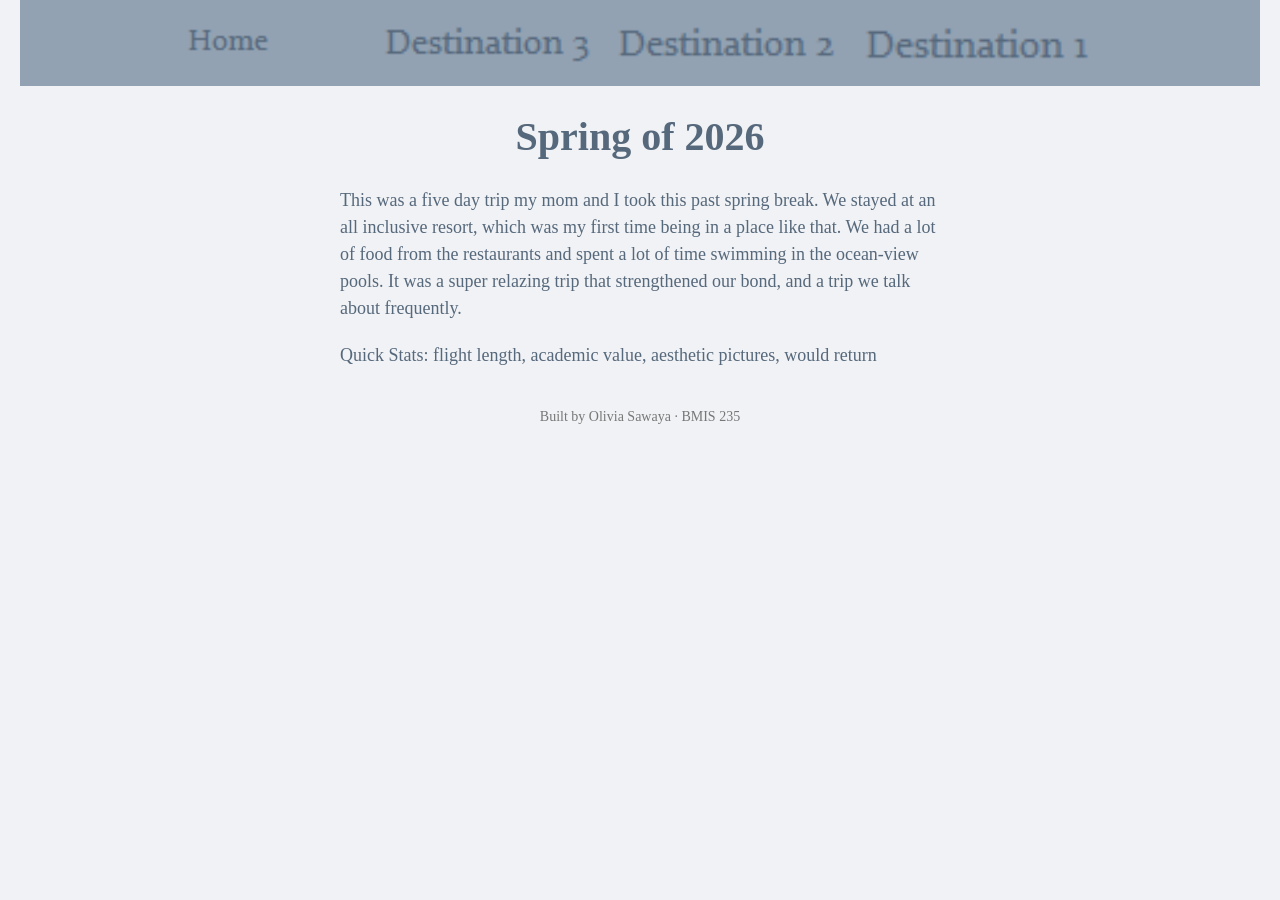
==== page1.html @ 1b84f036 "Update author details and page content in page1.html" ====
<!DOCTYPE html>
<!--
  Author: Olivia Sawaya
  GU username: osawaya
  Course: BMIS 235 - HTML-3
-->
<html lang="en">
<head>
<meta charset="utf-8">
<meta name="author" content="Olivia Sawaya">
<title>Destination 3 - Cabo, Mexico</title>

<!-- this one line connects the page to the stylesheet -->
<link rel="stylesheet" href="styles.css">
</head>
<body>

<!-- ===== MENU ============================================================
     The menu is four links. Each link wraps an image instead of words.
     Build it once on this page, check that every link works,
     then copy the whole <nav> block and paste it over the menu on the
     other three pages, so every page has the exact same menu.
     ===================================================================== -->
<nav>
    <a href="index.html"><img src="img/home.png" alt="Home"></a>
    <a href="page1.html"><img src="img/page1.png" alt="Destination 3"></a>
    <a href="page2.html"><img src="img/page2.png" alt="Destination 2"></a>
    <a href="page3.html"><img src="img/page3.png" alt="Destination 1"></a>
</nav>

<h1>Spring of 2026</h1>
<p>This was a five day trip my mom and I took this past spring break. We stayed at an all inclusive resort, which was my first time being in a place like that. We had a lot of food from the restaurants and spent a lot of time swimming in the ocean-view pools. It was a super relazing trip that strengthened our bond, and a trip we talk about frequently.</p>
<p>Quick Stats: flight length, academic value, aesthetic pictures, would return</p>

<!-- Footer: fill in your name -->
<footer>Built by Olivia Sawaya &middot; BMIS 235</footer>

</body>
</html>
---- styles.css ----
/* =====================================================================
   styles.css  ·  YOUR BRAND
   ---------------------------------------------------------------------
   This one file is your brand guide. Every page that links to it gets
   the same font, the same colors and the same spacing.
   Change a color here once, and every page changes.

   Use the same font and colors you picked for your Excel menu images,
   so the menu and the pages look like one brand.
   ===================================================================== */

body {
    font-family: Georgia, "Times New Roman", serif;
    background-color: #f0f2f5;
    color: #56687B;
    margin: 0;
    padding: 0 20px 40px 20px;
}

/* the menu at the top of every page */
nav {
    background-color: #92a2b3;
    padding: 14px;
    text-align: center;
}

/* every image inside the menu is forced to the same height.
   If your images still look different sizes, their WIDTHS are
   different: go back to Excel and make every cell the same size. */
nav img {
    height: 50px;
    margin: 4px;
    vertical-align: middle;
}

/* no underline or border around the image links */
nav a {
    text-decoration: none;
}

h1 {
    color: #56687b;
    text-align: center;
    font-size: 40px;
}

p {
    max-width: 600px;
    margin: 20px auto;
    font-size: 18px;
    line-height: 1.5;
}

footer {
    text-align: center;
    font-size: 14px;
    color: #777777;
    margin-top: 40px;
}
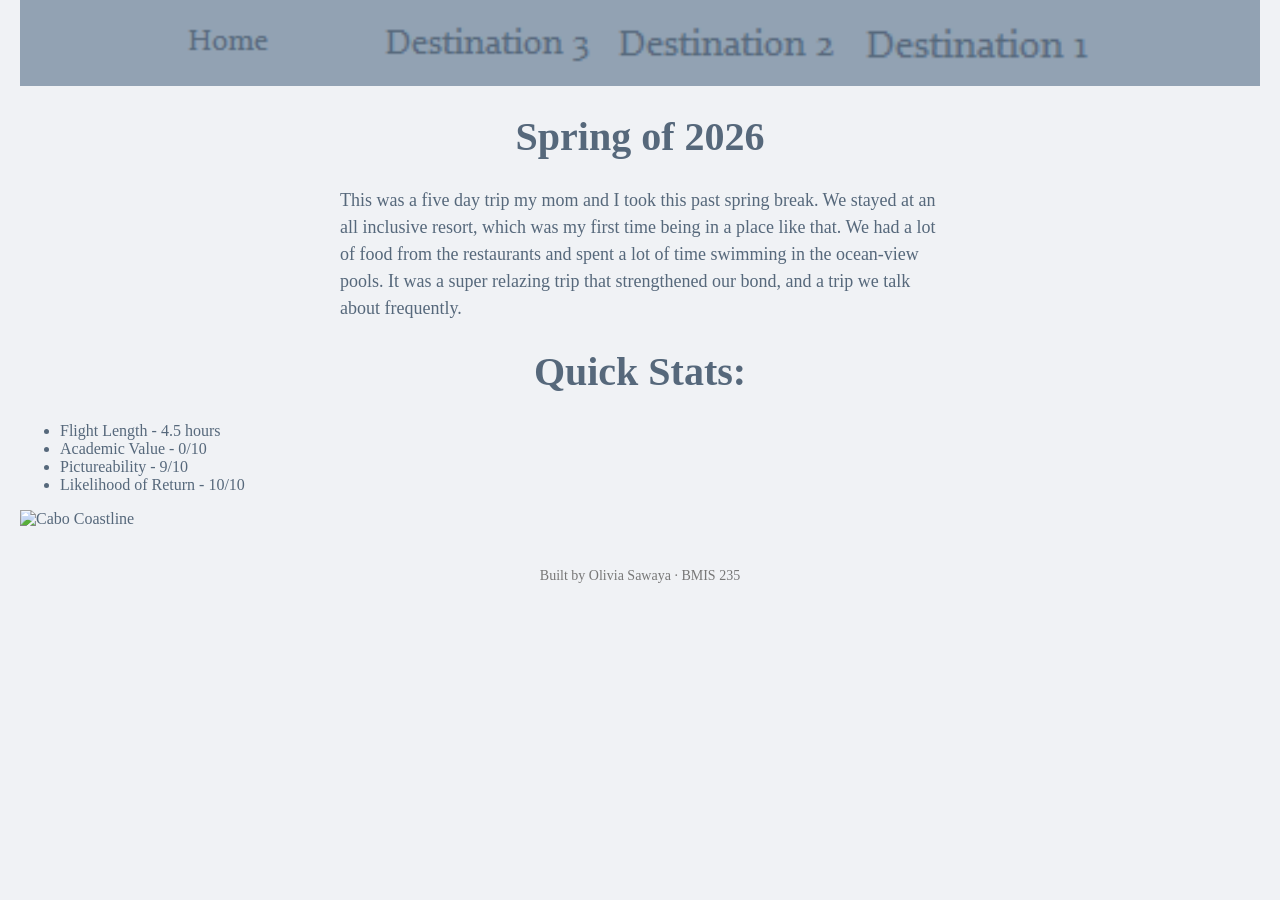
==== commit 7107d88c: "Revise title and add quick stats for Cabo trip Updated title and added quick stats section with deta" ====
--- a/page1.html
+++ b/page1.html
@@ -8,7 +8,7 @@
 <head>
 <meta charset="utf-8">
 <meta name="author" content="Olivia Sawaya">
-<title>Destination 3 - Cabo, Mexico</title>
+<title>Destination 3 - Cabo San Lucas, Mexico</title>
 
 <!-- this one line connects the page to the stylesheet -->
 <link rel="stylesheet" href="styles.css">
@@ -30,7 +30,14 @@
 
 <h1>Spring of 2026</h1>
 <p>This was a five day trip my mom and I took this past spring break. We stayed at an all inclusive resort, which was my first time being in a place like that. We had a lot of food from the restaurants and spent a lot of time swimming in the ocean-view pools. It was a super relazing trip that strengthened our bond, and a trip we talk about frequently.</p>
-<p>Quick Stats: flight length, academic value, aesthetic pictures, would return</p>
+<h1>Quick Stats:</h1>
+<ul>
+  <li>Flight Length - 4.5 hours</li>
+  <li>Academic Value - 0/10</li>
+  <li>Pictureability - 9/10</li>
+  <li>Likelihood of Return - 10/10</li>
+</ul>
+<a><img src = "Screenshot 2026-11-18 162659.png" width = "500" height = "300" alt = "Cabo Coastline"></a>
 
 <!-- Footer: fill in your name -->
 <footer>Built by Olivia Sawaya &middot; BMIS 235</footer>
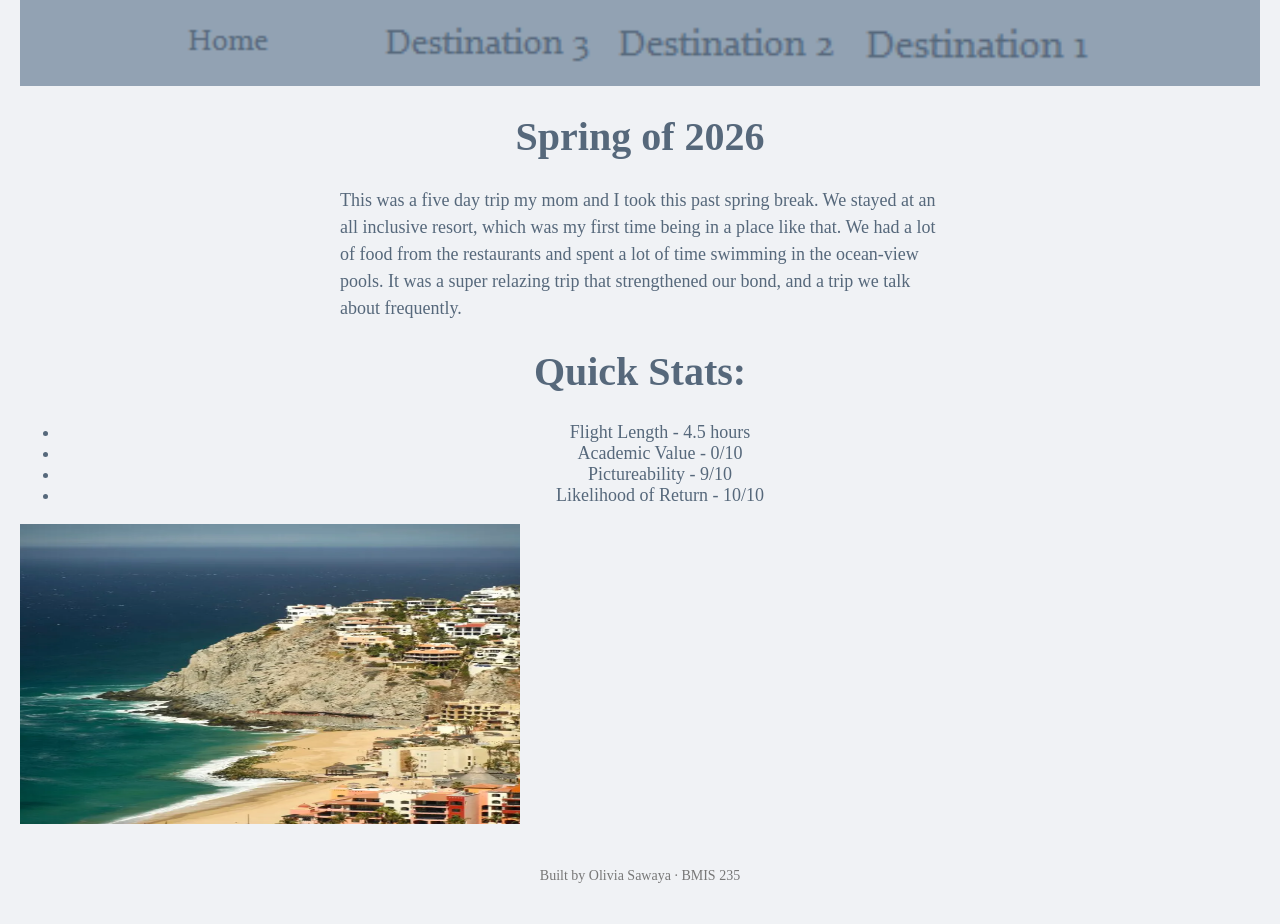
==== commit 3408b688: "Update image source path in page1.html" ====
--- a/page1.html
+++ b/page1.html
@@ -37,7 +37,7 @@
   <li>Pictureability - 9/10</li>
   <li>Likelihood of Return - 10/10</li>
 </ul>
-<a><img src = "Screenshot 2026-11-18 162659.png" width = "500" height = "300" alt = "Cabo Coastline"></a>
+<a><img src= "img/Screenshot 2026-11-18 162659.png" width = "500" height = "300" alt= "Cabo Coastline"></a>
 
 <!-- Footer: fill in your name -->
 <footer>Built by Olivia Sawaya &middot; BMIS 235</footer>
--- a/styles.css
+++ b/styles.css
@@ -51,6 +51,12 @@
     line-height: 1.5;
 }
 
+ul {
+   color: #56687b;
+   text-align: center;
+   font-size: 18px;
+}
+   
 footer {
     text-align: center;
     font-size: 14px;
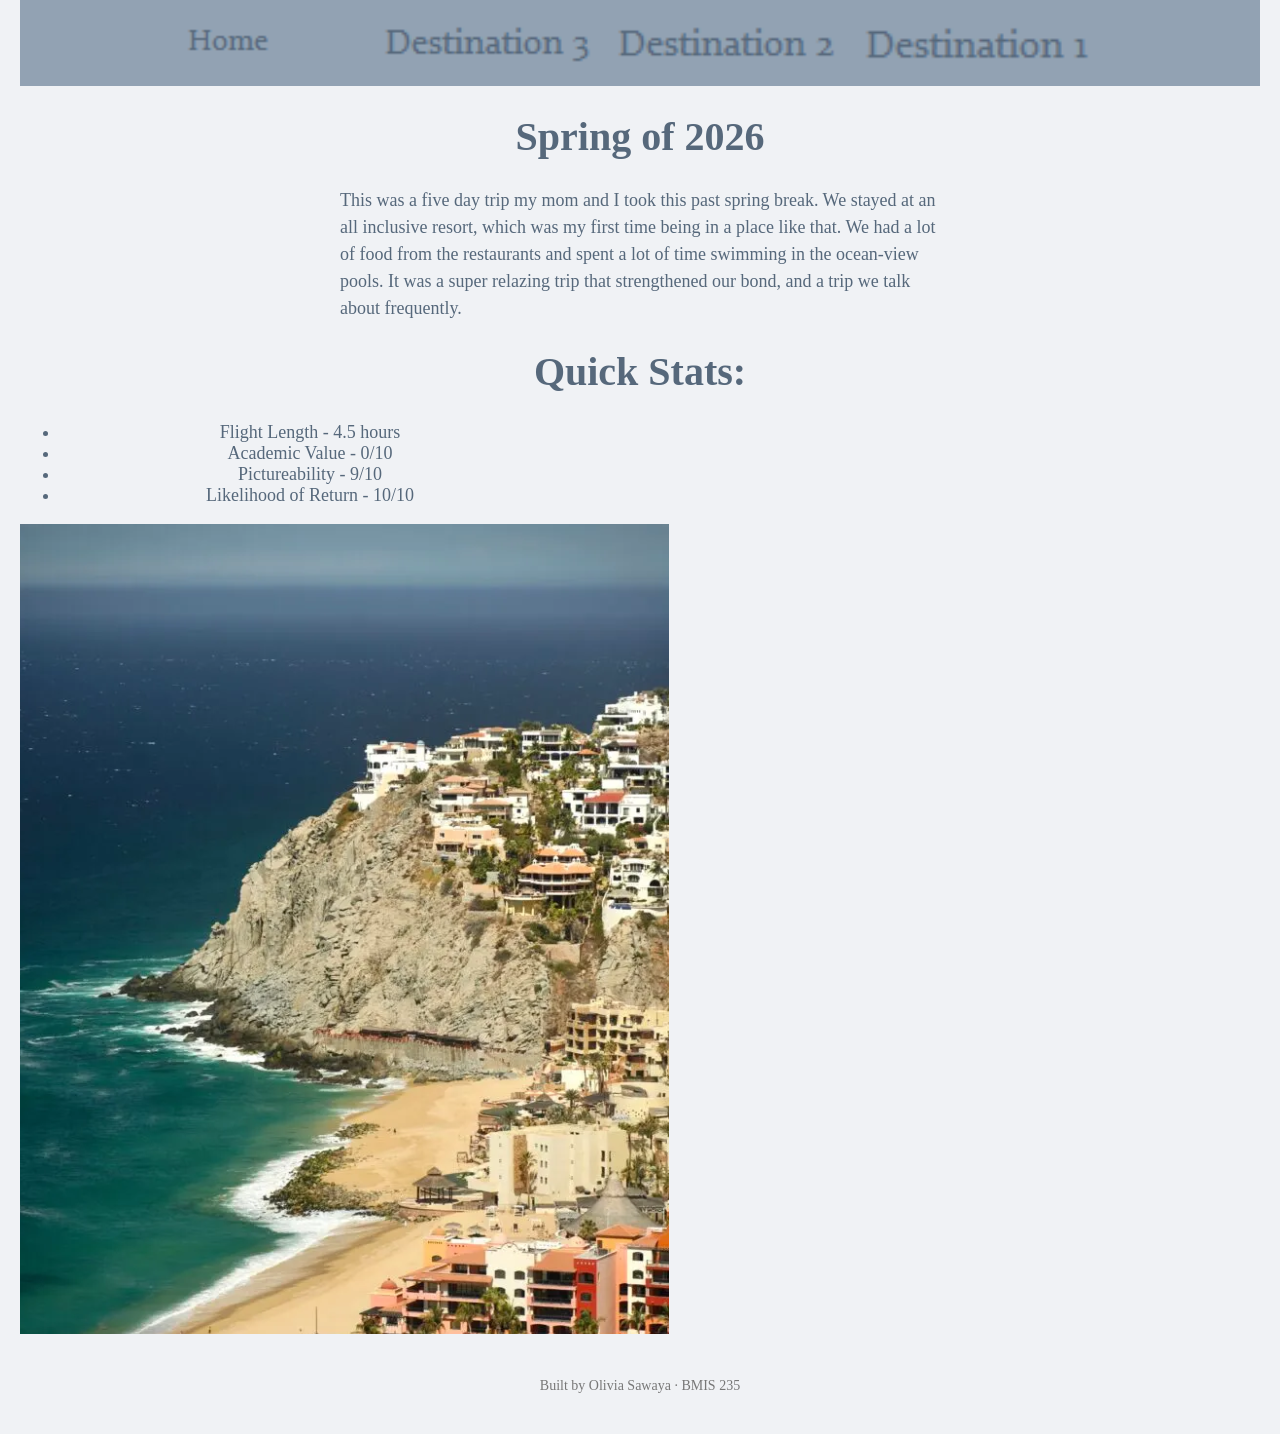
==== commit 26eb9e59: "Update image tag in page1.html Removed width and height attributes from image tag." ====
--- a/page1.html
+++ b/page1.html
@@ -37,7 +37,7 @@
   <li>Pictureability - 9/10</li>
   <li>Likelihood of Return - 10/10</li>
 </ul>
-<a><img src= "img/Screenshot 2026-11-18 162659.png" width = "500" height = "300" alt= "Cabo Coastline"></a>
+<a><img src= "img/Screenshot 2026-11-18 162659.png" alt= "Cabo Coastline"></a>
 
 <!-- Footer: fill in your name -->
 <footer>Built by Olivia Sawaya &middot; BMIS 235</footer>
--- a/styles.css
+++ b/styles.css
@@ -52,6 +52,7 @@
 }
 
 ul {
+   max-width: 500px;
    color: #56687b;
    text-align: center;
    font-size: 18px;
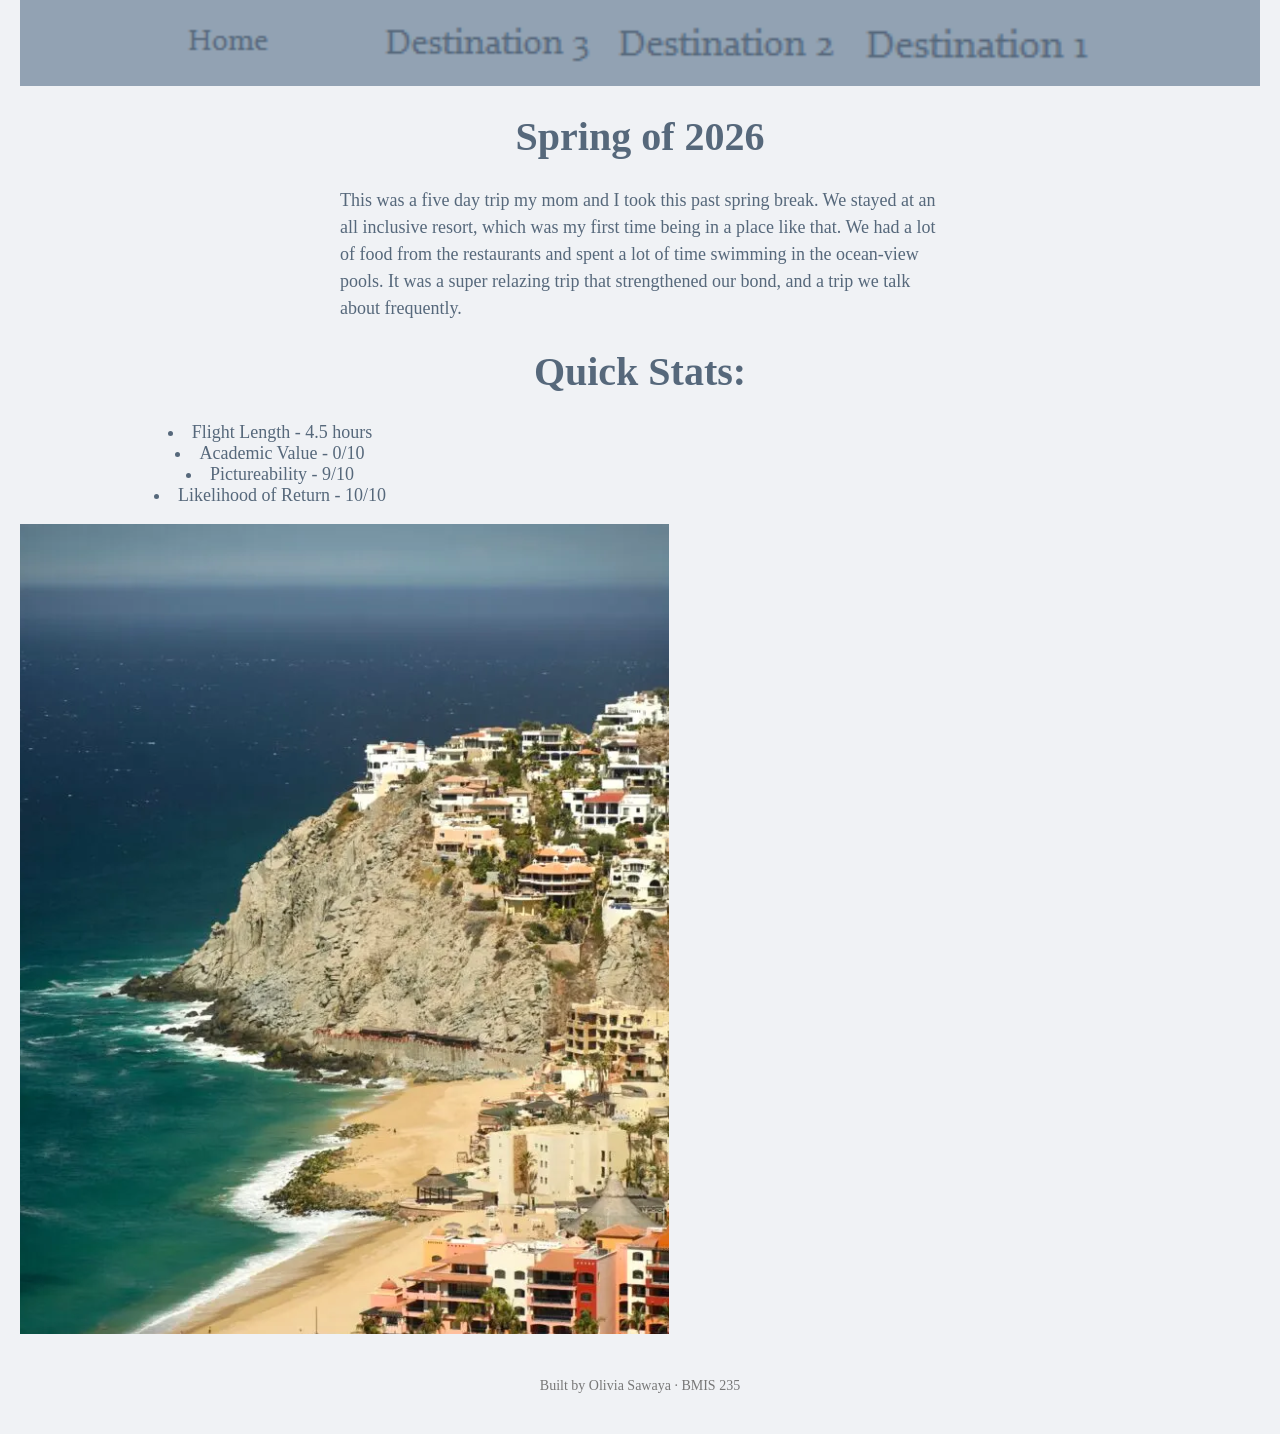
==== commit 26c501cb: "Add class to image for centering" ====
--- a/page1.html
+++ b/page1.html
@@ -37,7 +37,7 @@
   <li>Pictureability - 9/10</li>
   <li>Likelihood of Return - 10/10</li>
 </ul>
-<a><img src= "img/Screenshot 2026-11-18 162659.png" alt= "Cabo Coastline"></a>
+<a><img src= "img/Screenshot 2026-11-18 162659.png" alt= "Cabo Coastline" class="center-img"></a>
 
 <!-- Footer: fill in your name -->
 <footer>Built by Olivia Sawaya &middot; BMIS 235</footer>
--- a/styles.css
+++ b/styles.css
@@ -54,7 +54,7 @@
 ul {
    max-width: 500px;
    color: #56687b;
-   text-align: center;
+   text-align: center; list-style-position: inside; padding-left: 0;
    font-size: 18px;
 }
    
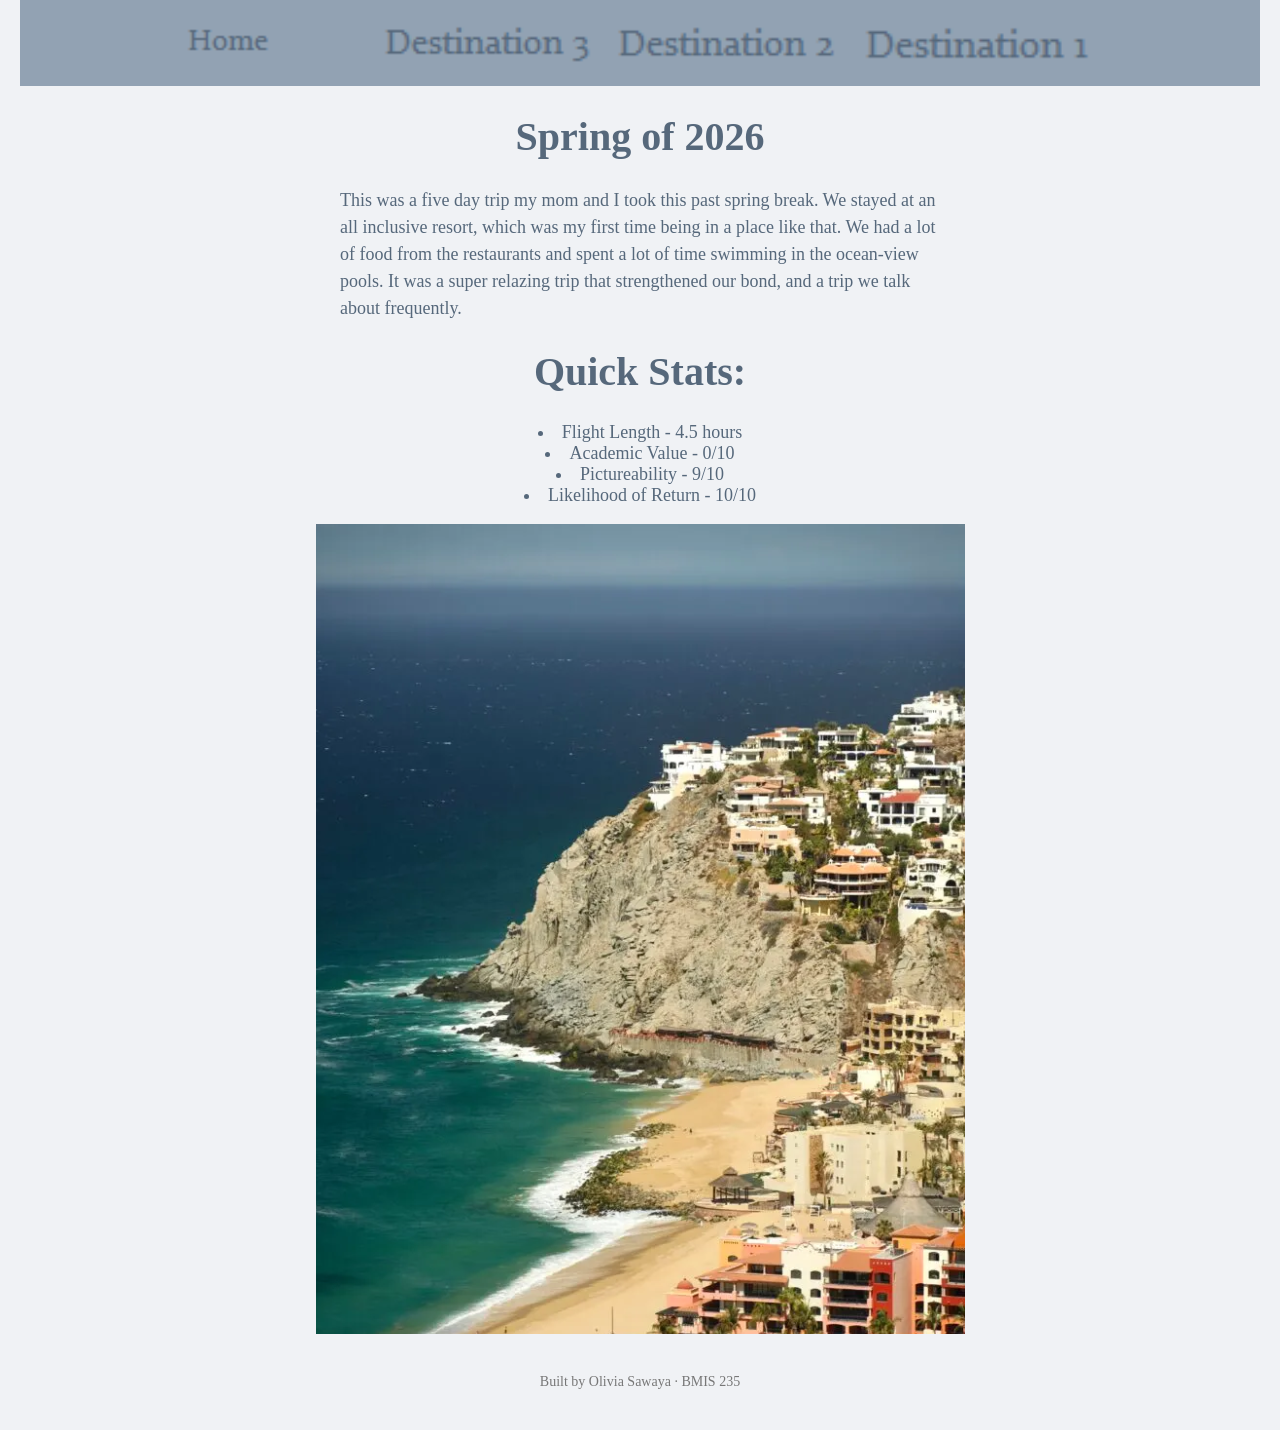
==== commit 95b164b3: "Add CSS for centering images Added CSS to center images on the page." ====
--- a/page1.html
+++ b/page1.html
@@ -39,6 +39,14 @@
 </ul>
 <a><img src= "img/Screenshot 2026-11-18 162659.png" alt= "Cabo Coastline" class="center-img"></a>
 
+<style>
+  .center-img {
+    display: block;
+    margin-left: auto;
+    margin-right: auto;
+  }
+</style>
+  
 <!-- Footer: fill in your name -->
 <footer>Built by Olivia Sawaya &middot; BMIS 235</footer>
 
--- a/styles.css
+++ b/styles.css
@@ -52,7 +52,6 @@
 }
 
 ul {
-   max-width: 500px;
    color: #56687b;
    text-align: center; list-style-position: inside; padding-left: 0;
    font-size: 18px;
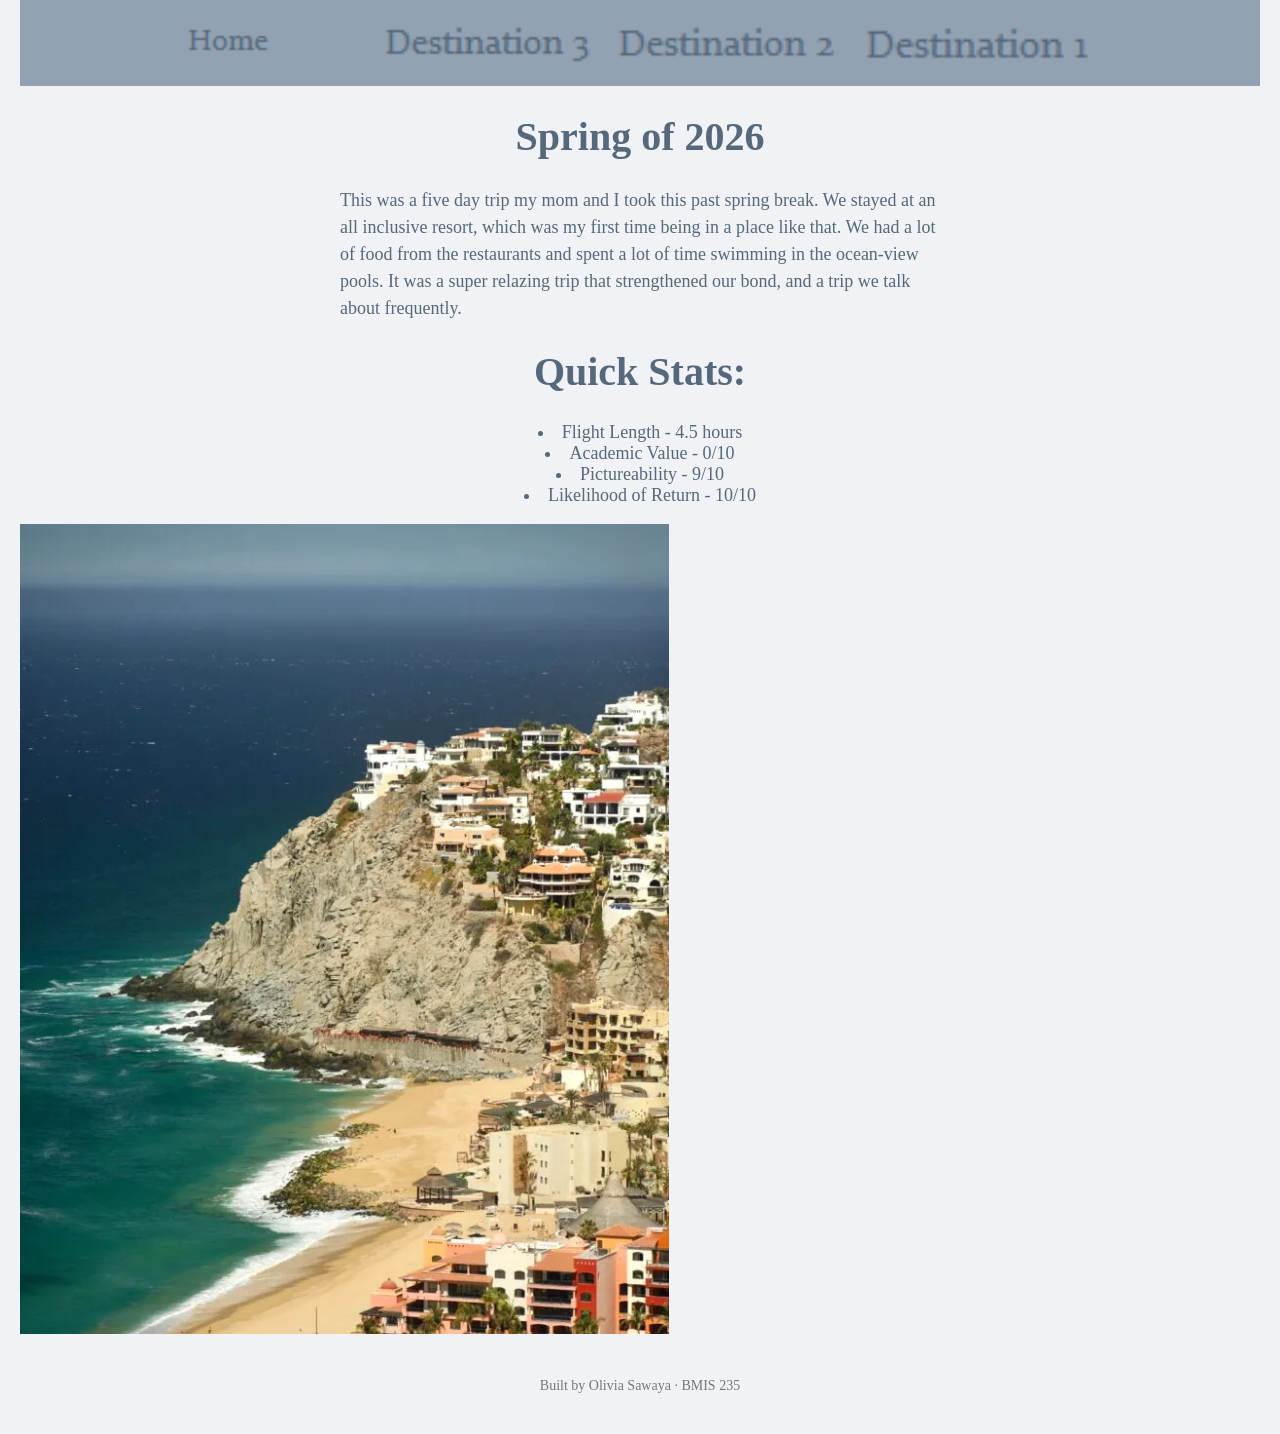
==== commit 6e555edb: "Remove CSS for centering images in page1.html Removed inline CSS for centering images." ====
--- a/page1.html
+++ b/page1.html
@@ -39,13 +39,6 @@
 </ul>
 <a><img src= "img/Screenshot 2026-11-18 162659.png" alt= "Cabo Coastline" class="center-img"></a>
 
-<style>
-  .center-img {
-    display: block;
-    margin-left: auto;
-    margin-right: auto;
-  }
-</style>
   
 <!-- Footer: fill in your name -->
 <footer>Built by Olivia Sawaya &middot; BMIS 235</footer>
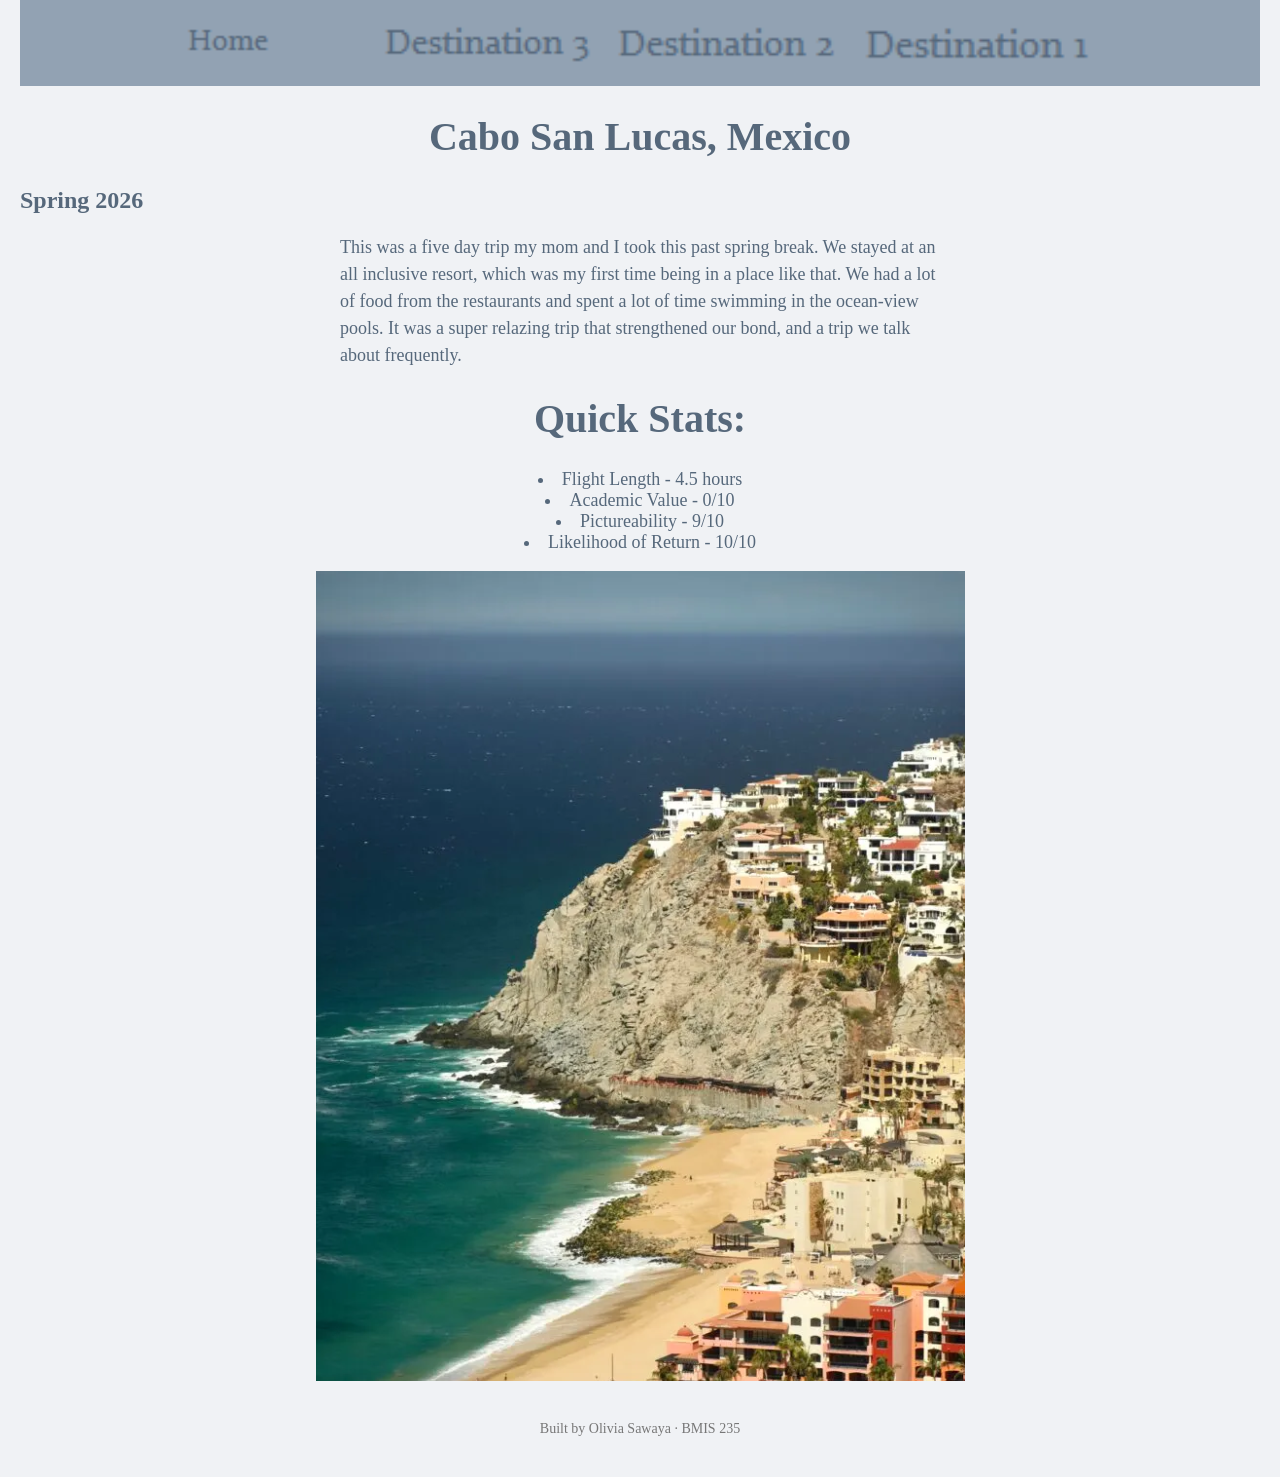
==== commit 63c5c4fb: "Change title and add subtitle for page1.html Updated the title and added a subtitle for clarity." ====
--- a/page1.html
+++ b/page1.html
@@ -28,7 +28,8 @@
     <a href="page3.html"><img src="img/page3.png" alt="Destination 1"></a>
 </nav>
 
-<h1>Spring of 2026</h1>
+<h1>Cabo San Lucas, Mexico</h1>
+<h2>Spring 2026</h2>
 <p>This was a five day trip my mom and I took this past spring break. We stayed at an all inclusive resort, which was my first time being in a place like that. We had a lot of food from the restaurants and spent a lot of time swimming in the ocean-view pools. It was a super relazing trip that strengthened our bond, and a trip we talk about frequently.</p>
 <h1>Quick Stats:</h1>
 <ul>
--- a/styles.css
+++ b/styles.css
@@ -44,6 +44,12 @@
     font-size: 40px;
 }
 
+  .center-img {
+    display: block;
+    margin-left: auto;
+    margin-right: auto;
+  }
+
 p {
     max-width: 600px;
     margin: 20px auto;
